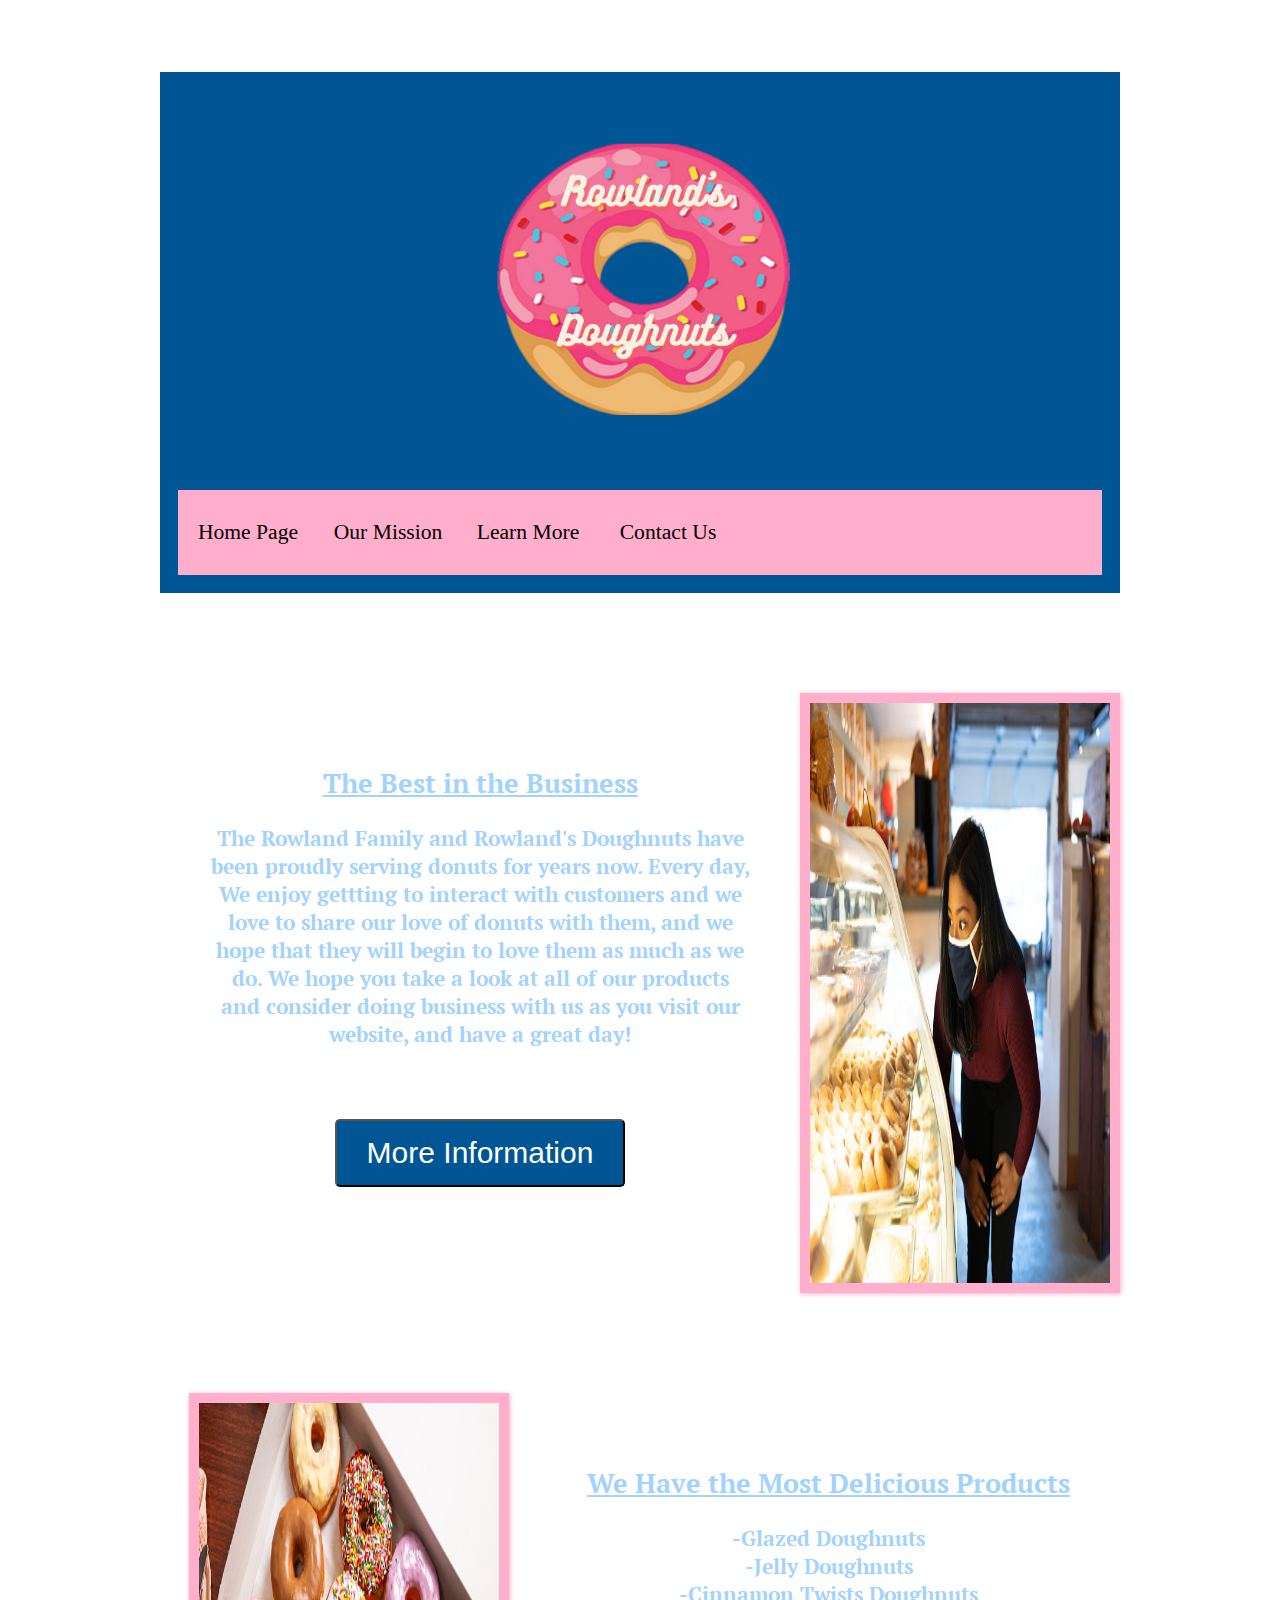
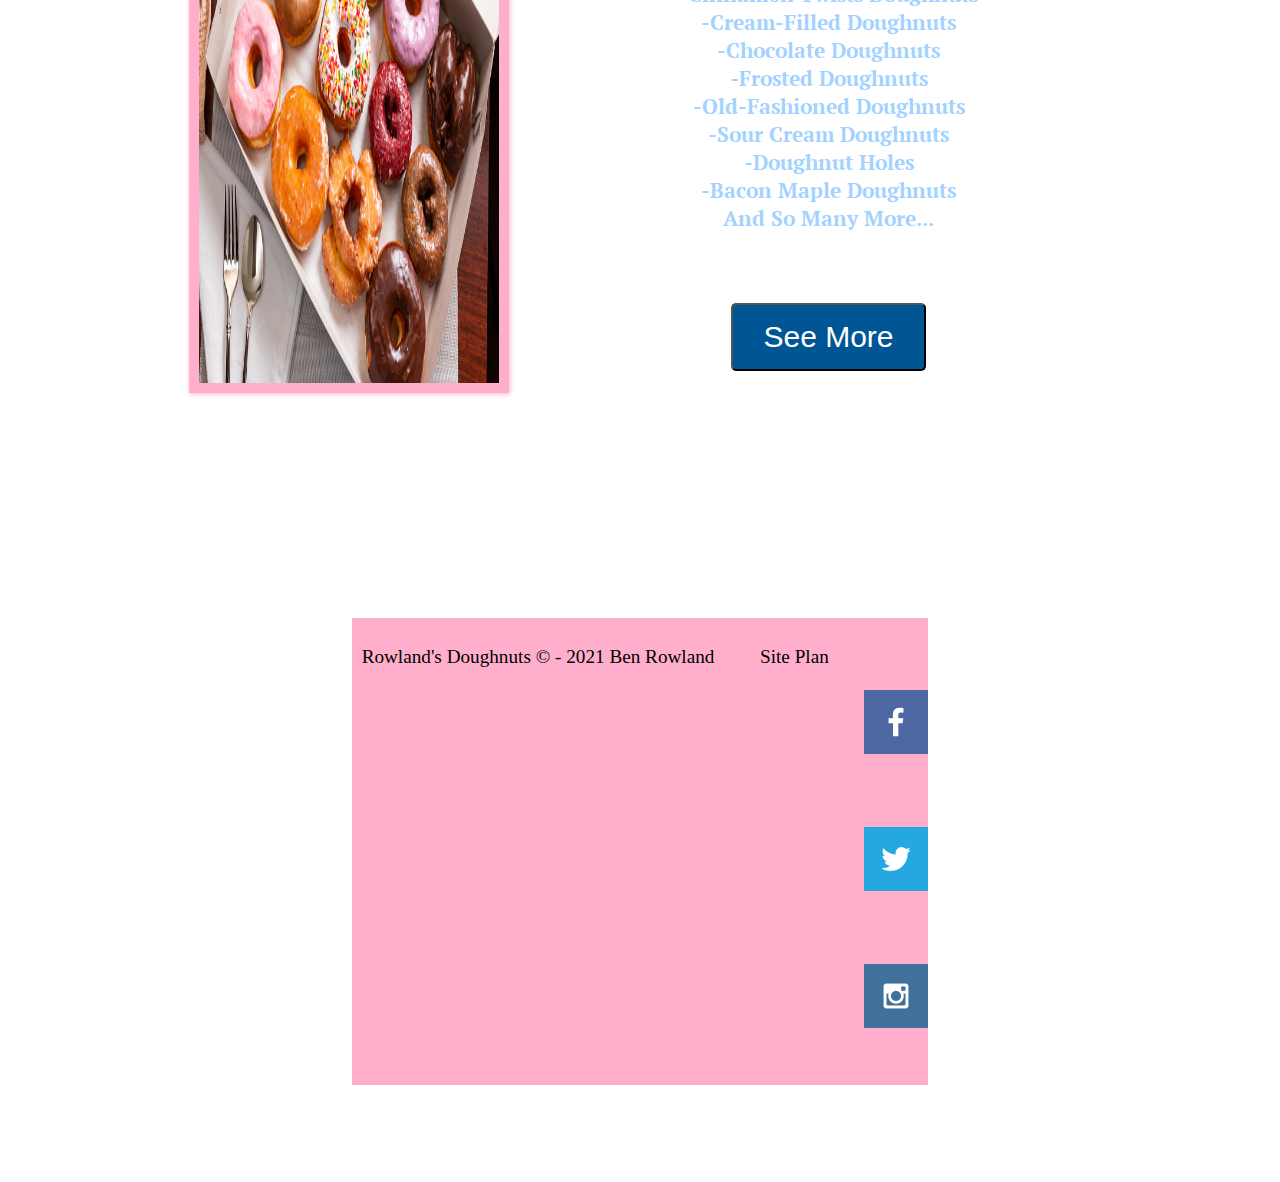
==== index.html @ de8f1add "Finished HTML" ====
<!DOCTYPE html>
<html lang="en">
<head>
    <meta charset="UTF-8">
    <meta http-equiv="X-UA-Compatible" content="IE=edge">
    <meta name="viewport" content="width=device-width, initial-scale=1.0">
    <title>Home Page</title>
    <link type="text/css" rel="stylesheet" href="styles/site-plan.css">
</head>
<body>
    <div id="content">
        <header>
            <a id="logo_link" href="index.html">
                <img class="logo" src="images/rowlands-donuts.png" alt="Dry Oar Logo">
            </a>
            <nav>
                <a href="index.html">Home Page</a>
                <a href="mission.html">Our Mission</a>
                <a href="learnmore.html">Learn More</a>
                <a href="contactus.html">Contact Us</a>
            </nav>
        </header>
    <main>
        <main class="homepage-grid">
            <section class="mission-card">
                <img class="card2-img" src="images/personwithdonuts.jpg" alt="making donut">
                <div class = 'infocontainer'>
                <h2>The Best in the Business</h2>
                <h3>The Rowland Family and Rowland's Doughnuts have been proudly serving donuts for years now. Every day, We enjoy gettting to interact with customers and we love to share our love of donuts with them, and we hope that they will begin to love them as much as we do. We hope you take a look at all of our products and consider doing business with us as you visit our website, and have a great day!</h3>
                <button class = 'page2button'>
                    More Information
                </button>
                </div>
            </section>
            <section class="information-card">
                <img class="card2-img" src="images/boxofdonuts.jpg" alt="making doughnut">
                <div class = 'infocontainer'>
                <h2>We Have the Most Delicious Products</h2>
                <h3>
                -Glazed Doughnuts<br>
                -Jelly Doughnuts<br>
                -Cinnamon Twists Doughnuts<br>
                -Cream-Filled Doughnuts<br>
                -Chocolate Doughnuts<br>
                -Frosted Doughnuts<br>
                -Old-Fashioned Doughnuts<br>
                -Sour Cream Doughnuts<br>
                -Doughnut Holes<br>
                -Bacon Maple Doughnuts<br>
                And So Many More...<br>
                </h3>
                <button class = 'learnbutton'>
                    See More
                </button>
                </div>
            </section>
    </main>
    <footer>
          <nav>
            <a>Rowland's Doughnuts &copy; - 2021 Ben Rowland</a>
            <a href='https://jbenrowland.github.io/personalsite/site-plan.html'>Site Plan</a>
            <div class="social">
                <a href="https://facebook.com" target="Visit Facebook">
                    <img src="images/facebook.png" alt="fb icon">
                </a>
                <a href="https://twitter.com" target="Visit Twitter">
                    <img src="images/twitter.png" alt="twitter icon">
                </a>
                <a href="https://instagram.com" target="Visit Instagram">
                    <img src="images/instagram.png" alt="instagram icon">
                </a>
            </div>
        </footer>
</body>
</html>
---- styles/site-plan.css ----
/* if you are using any Google fonts change the font names below to your fonts. 
Any spaces in your font name should be replaced with a +. 
Fonts are separated by a | */
@import url('https://fonts.googleapis.com/css2?family=PT+Serif:ital@1&family=Roboto:wght@300&display=swap');

:root {
  /* change the values below to your colors from your palette */
  --primary-color: #bde0fe   ;
  --secondary-color: #ffc8dd ;
  --accent1-color: #cdb4db   ;
  --accent2-color: #ffafcc   ;

  /* change the values below to your chosen font(s) */
  --heading-font: "PT Serif", serif;
  --paragraph-font: Roboto, Helvetica, sans-serif;

  /* these colors below should be chosen from among your palette colors above */
  --headline-color-on-white: #a2d2ff;  /* headlines on a white background */ 
  --headline-color-on-color: #ffafcc; /* headlines on a colored background */ 
  --paragraph-color-on-white: black; /* paragraph text on a white background */ 
  --paragraph-color-on-color:#ffafcc; /* paragraph text on a colored background */ 
  --paragraph-background-color: #005694  ;
  --nav-link-color: black;
  --nav-background-color: #ffafcc;
  --nav-hover-link-color: white;
  --nav-hover-background-color: #cdb4db;
}


/*  Look around below...but DON'T CHANGE ANYTHING! */

body {
  max-width: 960px;
  margin: 0 auto;
  padding: 4em;
  font-size: 18px;
  text-align: center;
}
img {
  display: block;
  margin: 0 auto;
  max-width: 300px;
}
h1, h2, h3, h4, h5, h6 {
  font-family: var(--heading-font);
  color: var(--headline-color-on-white);
}
h2 {
  text-align: center;
}
hr {
  height: 3px;
  margin: 35px 0;
  background: var(--accent1-color);
}
header {
  padding: 1em;
  text-align: center;
  color: var(--paragraph-color-on-color);
  background-color: var(--paragraph-background-color);
}
header > h1, header > h2 {
  color: var(--headline-color-on-color);
}
p {
  font-family: var(--paragraph-font);
  color: var(--paragraph-color);
  padding: 1em;
}
.colors {
  width: 100%;
  min-width: 350px;
  margin: 30px auto;
  text-align: center;
}
.colors th {
  background-color: #999;
}
.colors td{
  width: 25%;
  height: 3em;
}
.primary {
  background-color: var(--primary-color);
}
.secondary {
  background-color: var(--secondary-color);
}
.accent1 {
  background-color: var(--accent1-color);
}
.accent2{
  background-color: var(--accent2-color);
}
p.colored {
  background-color: var(--paragraph-background-color);
  color: var(--paragraph-color-on-color);
}
nav {
  background-color: var(--nav-background-color);
  line-height: 3em;
  text-align: center;
  font-size: 1.2em;
}
nav  {
  list-style-type: none;
  display: flex;
}
nav a {
  padding:1em;
  min-width: 120px;
  text-decoration: none;
  padding: 10px;
}
nav a:link, nav a:visited {
  color: var(--nav-link-color);
}
nav a:hover {
  color: var(--nav-hover-link-color);
  background-color: var(--nav-hover-background-color);
}
.sitemap {
  display: grid;
  justify-content: center;

  grid-template-columns: repeat(6, 15%);
  grid-template-rows: 3em 1.5em 1.5em 3em;
  grid-template-areas: ". . home home . ."
    ". . . top . ."
    ". left left right right ."
    "page2 page2 . . page3 page3";
}
.sitemap > div {
  text-align: center;
}
.sm-home {
  grid-area: home;
  background-color: #ccc;
  line-height: 3em;
}
.sm-page2 {
  grid-area: page2;
  background-color: #ccc;
  line-height: 3em;
}
.sm-page3 {
  grid-area: page3;
  background-color: #ccc;
  line-height: 3em;
}
.top {
  grid-area: top;
  border-left: 1px solid;
}
.left {
  grid-area: left;
  border-top: 1px solid;
  border-left: 1px solid;
}
.right {
  grid-area: right;
  border-top: 1px solid;
  border-right: 1px solid;
}
#logo_link {
  padding-top:5px;
  justify-self: center;
  align-self: center;
}
/*Home Page CSS*/


/*Mission Page CSS*/


.mission-card {
  height: 600px;
  width: 600px;
  margin-top: 100px;
  display: flex;
  flex-direction: row-reverse;
}
.information-card {
  height: 600px;
  width: 600px;
  margin-top: 100px;
}
.audience-card {
  margin-bottom: 200px;
  align-items: center;
}
.card2-img {
  border: 10px solid #ffafcc;
  transition: transform .5s;
  box-shadow: 1px 1px 5px  #ffafcc;
  width: 800px;
}
.mission-card, .information-card, .audience-card { 
  width: 100%;
  display: flex;
  flex-direction: row-reverse;
}
.information-card {
  flex-direction: row;
}
#hero1-box {
  grid-column: 1/4;
  grid-row: 1/3;
  z-index: -1;
}
.infocontainer {
  padding: 50px;
}
.infocontainer h2 {
  text-decoration: underline;
}
.audience-card .infocontainer {
  width: 800px;
}
.page2button {
  font-size: 30px;
  background-color: #005694;
  color: white;
  text-decoration: none;
  padding: 15px 30px;
  margin-top: 50px;
  border-radius: 5px;
}
.page2button:hover{
  background-color: rgb(0, 158, 250);
  color: white;
}
.book2button {
  font-size: 30px;
  background-color: #005694;
  color: white;
  text-decoration: none;
  padding: 15px 30px;
  margin-top: 50px;
  border-radius: 5px;
}
.book2button:hover {
  background-color: rgb(0, 158, 250);
  color: white;
}
.learnbutton {
  font-size: 30px;
  background-color: #005694;
  color: white;
  text-decoration: none;
  padding: 15px 30px;
  margin-top: 50px;
  border-radius: 5px;
}
.learnbutton:hover {
  background-color: rgb(0, 158, 250);
  color: white;
}
footer {
  background-color: white;
  color: #ffafcc;
  text-decoration: none;
  font-size: 16px;
  margin-top:200px;
  padding: 25px 50px;
  display: flex;
  justify-content: space-around;
  align-items: center;
  
}
footer a {
  color:black;
  text-decoration: none;
}
footer a:hover {
  color: white;
  text-decoration :underline;
}
footer .social img {
  padding-top: 15px;
}
/* Learn More Page CSS */

#hero-box {
  grid-column: 1/4;
  grid-row: 1/3;
  z-index: -1;
}
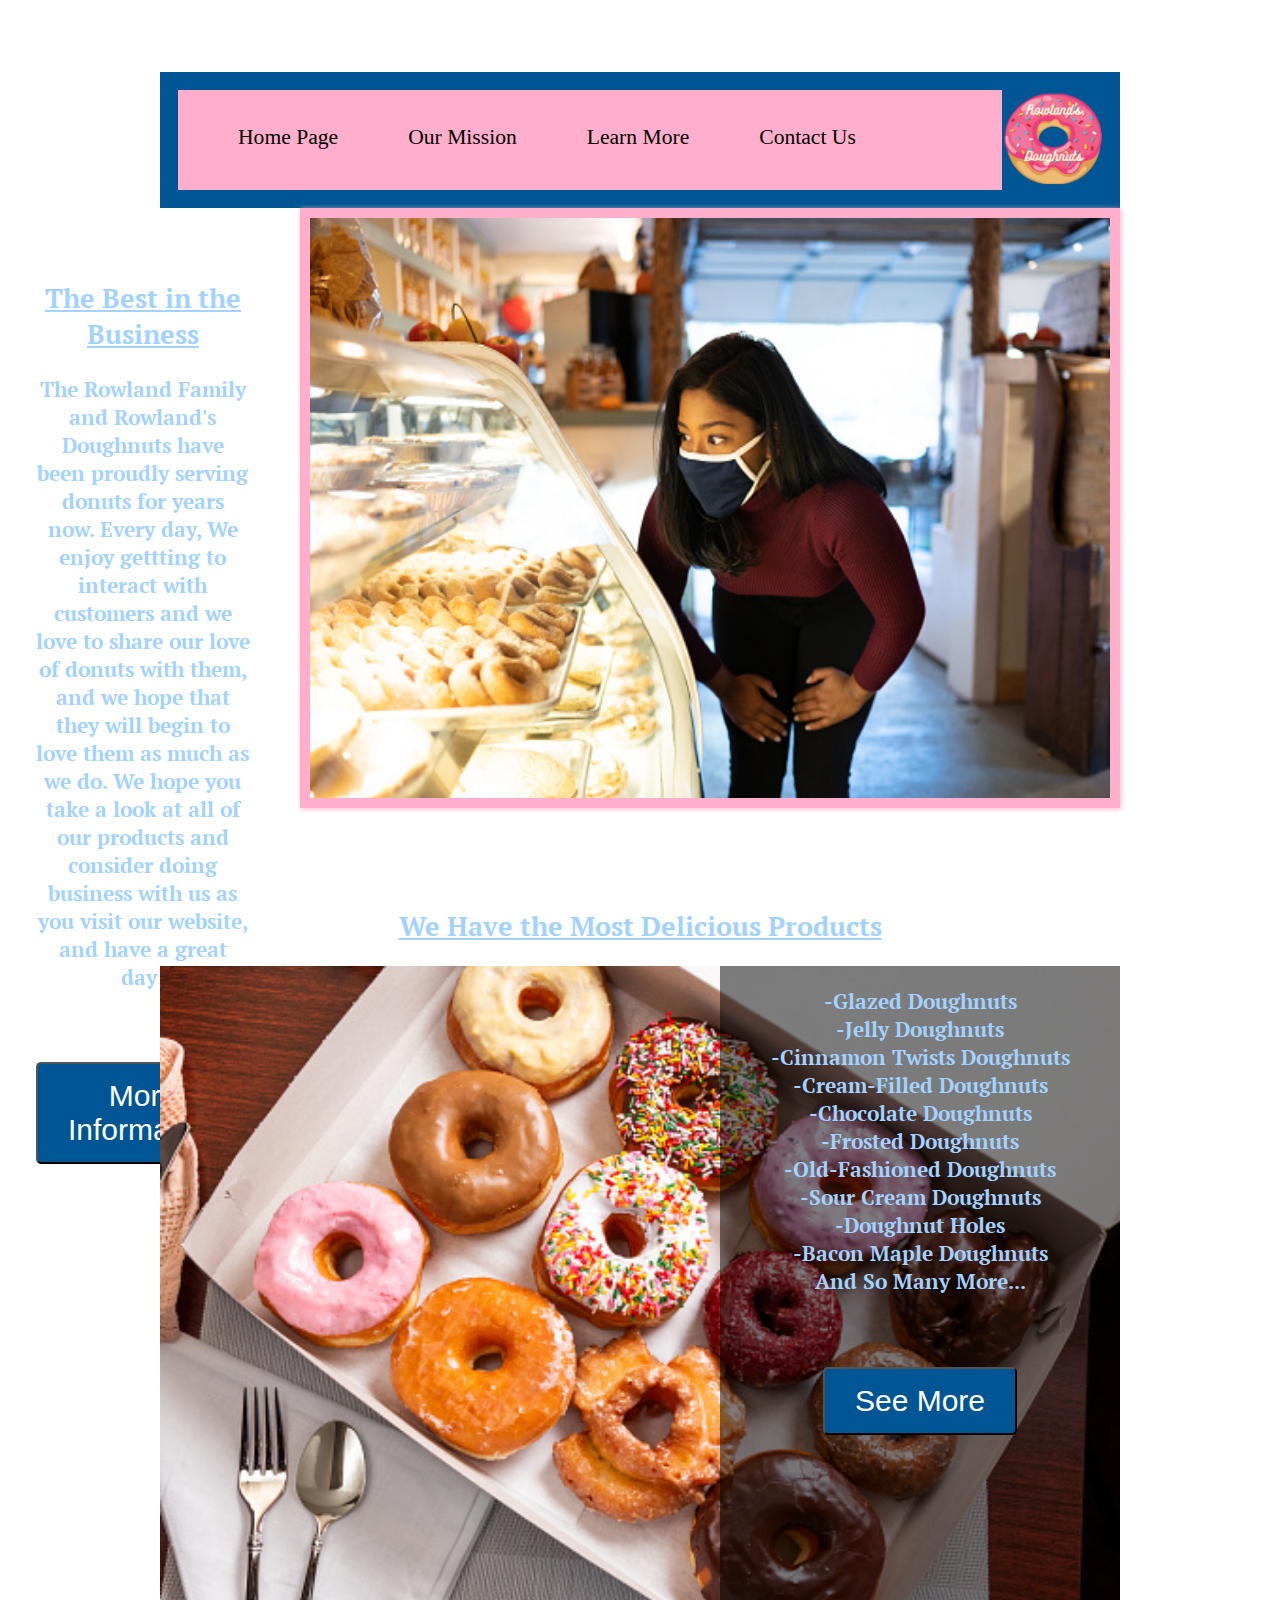
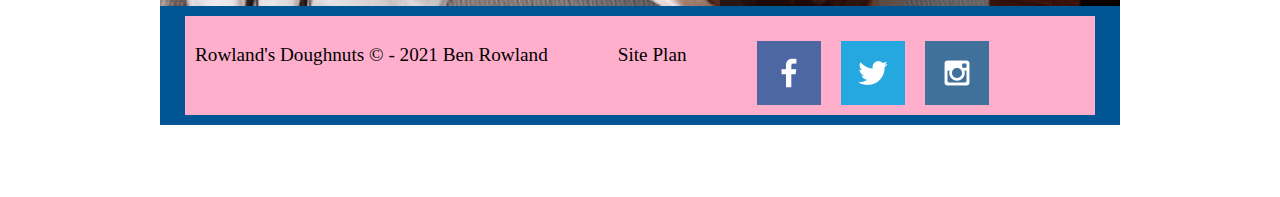
==== commit 3a95ad15: "W11 assignment" ====
--- a/index.html
+++ b/index.html
@@ -20,7 +20,7 @@
                 <a href="contactus.html">Contact Us</a>
             </nav>
         </header>
-    <main>
+        </div>
         <main class="homepage-grid">
             <section class="mission-card">
                 <img class="card2-img" src="images/personwithdonuts.jpg" alt="making donut">
@@ -32,10 +32,12 @@
                 </button>
                 </div>
             </section>
-            <section class="information-card">
-                <img class="card2-img" src="images/boxofdonuts.jpg" alt="making doughnut">
-                <div class = 'infocontainer'>
+            <section class="home-card">
                 <h2>We Have the Most Delicious Products</h2>
+                <img class="home-img" src="images/boxofdonuts.jpg" alt="making doughnut">
+                
+                <div class = 'homebg'></div>
+                <div class = 'homecontainer'>
                 <h3>
                 -Glazed Doughnuts<br>
                 -Jelly Doughnuts<br>
@@ -49,6 +51,7 @@
                 -Bacon Maple Doughnuts<br>
                 And So Many More...<br>
                 </h3>
+                
                 <button class = 'learnbutton'>
                     See More
                 </button>
@@ -56,8 +59,8 @@
             </section>
     </main>
     <footer>
-          <nav>
-            <a>Rowland's Doughnuts &copy; - 2021 Ben Rowland</a>
+          <nav class = 'footernav'>
+            <a class = 'copyright'>Rowland's Doughnuts &copy; - 2021 Ben Rowland</a>
             <a href='https://jbenrowland.github.io/personalsite/site-plan.html'>Site Plan</a>
             <div class="social">
                 <a href="https://facebook.com" target="Visit Facebook">
@@ -70,6 +73,7 @@
                     <img src="images/instagram.png" alt="instagram icon">
                 </a>
             </div>
+            </nav>
         </footer>
 </body>
 </html>--- a/styles/site-plan.css
+++ b/styles/site-plan.css
@@ -39,7 +39,6 @@
 img {
   display: block;
   margin: 0 auto;
-  max-width: 300px;
 }
 h1, h2, h3, h4, h5, h6 {
   font-family: var(--heading-font);
@@ -58,6 +57,11 @@
   text-align: center;
   color: var(--paragraph-color-on-color);
   background-color: var(--paragraph-background-color);
+  display:flex;
+  flex-direction: row-reverse;
+  justify-content: space-between;
+  height: 100px;
+
 }
 header > h1, header > h2 {
   color: var(--headline-color-on-color);
@@ -102,13 +106,15 @@
   text-align: center;
   font-size: 1.2em;
 }
-nav  {
+nav {
   list-style-type: none;
   display: flex;
+  flex: 1;
+  gap: 50px;
+  padding: 5px 50px;
 }
 nav a {
   padding:1em;
-  min-width: 120px;
   text-decoration: none;
   padding: 10px;
 }
@@ -117,7 +123,7 @@
 }
 nav a:hover {
   color: var(--nav-hover-link-color);
-  background-color: var(--nav-hover-background-color);
+  /*background-color: var(--nav-hover-background-color);*/
 }
 .sitemap {
   display: grid;
@@ -168,15 +174,41 @@
   align-self: center;
 }
 /*Home Page CSS*/
-
-
+.logo {
+  width:100px;
+}
+.home-card {
+  display: grid;
+  grid-template-columns: 1fr 400px;
+  grid-template-rows: auto 1fr;
+}
+.home-card h2 {
+  grid-column: 1/3;
+  text-decoration: underline;
+  margin-top: 100px;
+}
+.home-img {
+  width: 100%;
+  grid-column: 1/3;
+  grid-row: 2;
+}
+.homecontainer {
+  grid-column: 2/3;
+  grid-row: 2;
+  z-index: 2;
+}
+.homebg {
+  grid-column: 2/3;
+  grid-row: 2;
+  background-color: black;
+  opacity: 0.5;
+}
 /*Mission Page CSS*/
 
 
 .mission-card {
   height: 600px;
   width: 600px;
-  margin-top: 100px;
   display: flex;
   flex-direction: row-reverse;
 }
@@ -257,16 +289,11 @@
   color: white;
 }
 footer {
-  background-color: white;
   color: #ffafcc;
   text-decoration: none;
   font-size: 16px;
-  margin-top:200px;
-  padding: 25px 50px;
-  display: flex;
-  justify-content: space-around;
-  align-items: center;
-  
+  background-color:#005694;
+  padding: 10px 25px;
 }
 footer a {
   color:black;
@@ -275,6 +302,17 @@
 footer a:hover {
   color: white;
   text-decoration :underline;
+}
+.footernav {
+  padding: 0;
+}
+.copyright:hover{
+  color: unset;
+  color: black;
+  text-decoration: none;
+}
+.social {
+  display:flex;
 }
 footer .social img {
   padding-top: 15px;
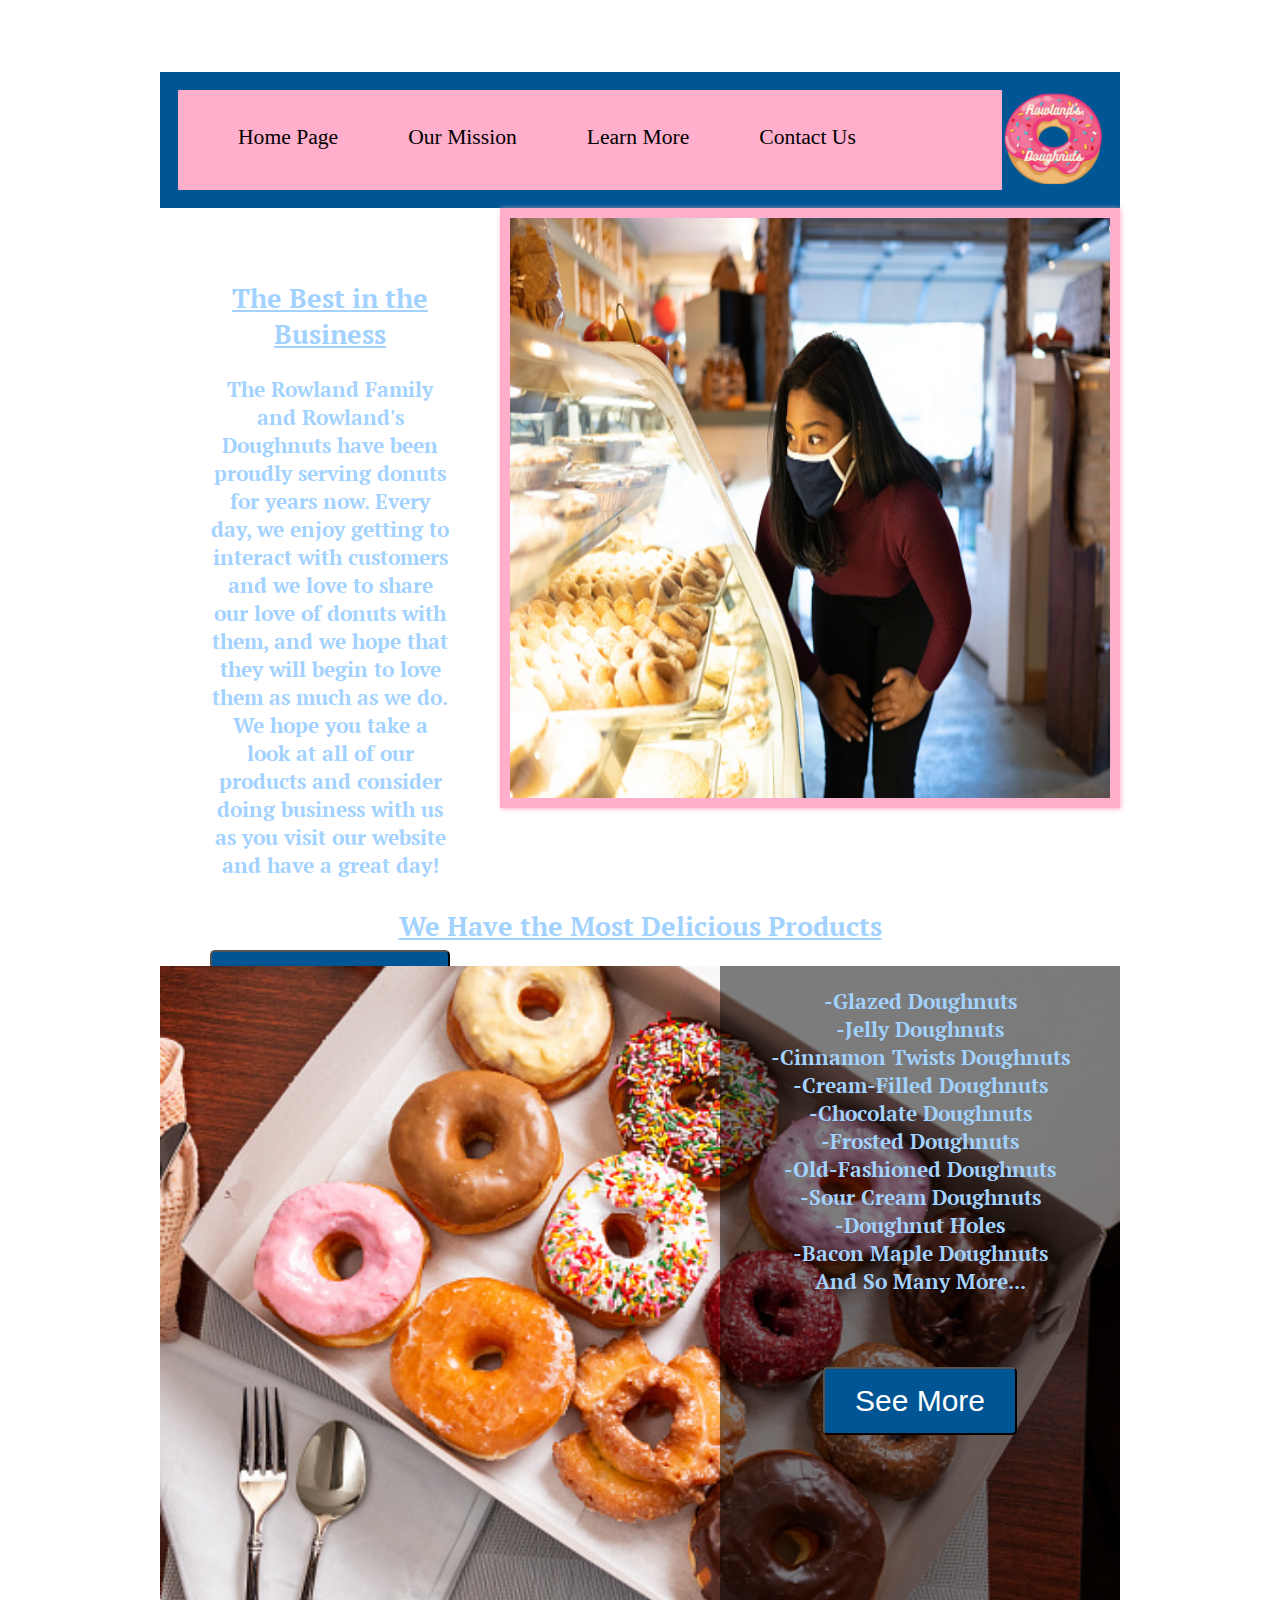
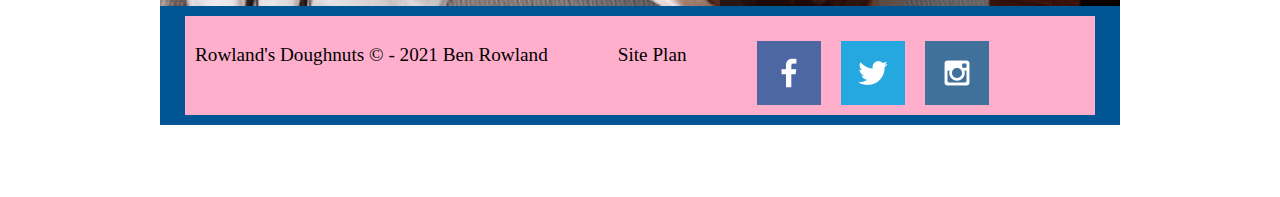
==== commit 22670c32: "spellcheck" ====
--- a/index.html
+++ b/index.html
@@ -26,7 +26,7 @@
                 <img class="card2-img" src="images/personwithdonuts.jpg" alt="making donut">
                 <div class = 'infocontainer'>
                 <h2>The Best in the Business</h2>
-                <h3>The Rowland Family and Rowland's Doughnuts have been proudly serving donuts for years now. Every day, We enjoy gettting to interact with customers and we love to share our love of donuts with them, and we hope that they will begin to love them as much as we do. We hope you take a look at all of our products and consider doing business with us as you visit our website, and have a great day!</h3>
+                <h3>The Rowland Family and Rowland's Doughnuts have been proudly serving donuts for years now. Every day, we enjoy getting to interact with customers and we love to share our love of donuts with them, and we hope that they will begin to love them as much as we do. We hope you take a look at all of our products and consider doing business with us as you visit our website and have a great day!</h3>
                 <button class = 'page2button'>
                     More Information
                 </button>
--- a/styles/site-plan.css
+++ b/styles/site-plan.css
@@ -73,7 +73,6 @@
 }
 .colors {
   width: 100%;
-  min-width: 350px;
   margin: 30px auto;
   text-align: center;
 }
@@ -216,22 +215,33 @@
   height: 600px;
   width: 600px;
   margin-top: 100px;
+  font-size: 20px;
+}
+#inforcontainer h3 {
+  font-size: 18px;
 }
 .audience-card {
-  margin-bottom: 200px;
+  margin-bottom: 100px;
   align-items: center;
+  width:100%;
+}
+.audience-card h2 {
+  text-decoration: underline;
 }
 .card2-img {
   border: 10px solid #ffafcc;
   transition: transform .5s;
   box-shadow: 1px 1px 5px  #ffafcc;
-  width: 800px;
-}
-.mission-card, .information-card, .audience-card { 
+  width: 600px;
+}
+.mission-card, .information-card { 
   width: 100%;
   display: flex;
   flex-direction: row-reverse;
 }
+/* .page2-grid .mission-card {
+  gap: 69px;
+} */
 .information-card {
   flex-direction: row;
 }
@@ -243,11 +253,28 @@
 .infocontainer {
   padding: 50px;
 }
+.ainfocontainer {
+  padding: 50px;
+}
+.acard-img {
+  border: 10px solid #ffafcc;
+  transition: transform .5s;
+  box-shadow: 1px 1px 5px  #ffafcc;
+  width: 100%;
+  margin-top: 50px;
+}
+.page2-grid .infocontainer {
+  padding: 0px 50px; 
+}
+
 .infocontainer h2 {
   text-decoration: underline;
 }
+.page2-grid .infocontainer h3 {
+  font-size: 18px;
+}
 .audience-card .infocontainer {
-  width: 800px;
+  width: 500px;
 }
 .page2button {
   font-size: 30px;
@@ -323,4 +350,126 @@
   grid-column: 1/4;
   grid-row: 1/3;
   z-index: -1;
-}+}
+#hero-img {
+  width: 100%;
+  height: 600px;
+  border: 3px solid #005694;
+  box-sizing: border-box;
+}
+/* Position the image container (needed to position the left and right arrows) */
+.container {
+  position: relative;
+}
+
+/* Hide the images by default */
+.mySlides {
+  display: none;
+}
+
+/* Add a pointer when hovering over the thumbnail images */
+.cursor {
+  cursor: pointer;
+}
+
+/* Next & previous buttons */
+.prev,
+.next {
+  cursor: pointer;
+  position: absolute;
+  top: 40%;
+  width: auto;
+  padding: 16px;
+  margin-top: -50px;
+  color: white;
+  font-weight: bold;
+  font-size: 20px;
+  border-radius: 0 3px 3px 0;
+  user-select: none;
+  -webkit-user-select: none;
+}
+.prev {
+  left: 0;
+}
+
+/* Position the "next button" to the right */
+.next {
+  right: 0;
+  border-radius: 3px 0 0 3px;
+}
+
+/* On hover, add a black background color with a little bit see-through */
+.prev:hover,
+.next:hover {
+  background-color: rgba(0, 0, 0, 0.8);
+}
+
+/* Number text (1/3 etc) */
+.numbertext {
+  color: #f2f2f2;
+  font-size: 12px;
+  padding: 8px 12px;
+  position: absolute;
+  top: 0;
+}
+
+/* Container for image text */
+.caption-container {
+  text-align: center;
+  background-color: #222;
+  padding: 2px 16px;
+  color: white;
+}
+
+.row:after {
+  content: "";
+  display: table;
+  clear: both;
+}
+
+/* Six columns side by side */
+.column {
+  float: left;
+  width: 16.66%;
+}
+
+/* Add a transparency effect for thumnbail images */
+.demo {
+  opacity: 0.6;
+}
+
+.active,
+.demo:hover {
+  opacity: 1;
+}
+.column img {
+  width:100%;
+  height: 80.61px;
+  object-fit: cover;
+}
+.mySlides img {
+  height: 483.891px;
+  object-fit: cover;
+}
+/* Contact us CSS */
+
+form {
+  margin: 0 auto 50px; 
+  background-color: #005694;
+}
+form label {
+  color: white;
+}
+form button {
+  font-size: 30px;
+  background-color: #005694;
+  color: white;
+  text-decoration: none;
+  padding: 15px 30px;
+  margin-top: 50px;
+  border-radius: 5px;
+}
+form button:hover {
+  background-color: rgb(0, 158, 250);
+  color: white;
+}
